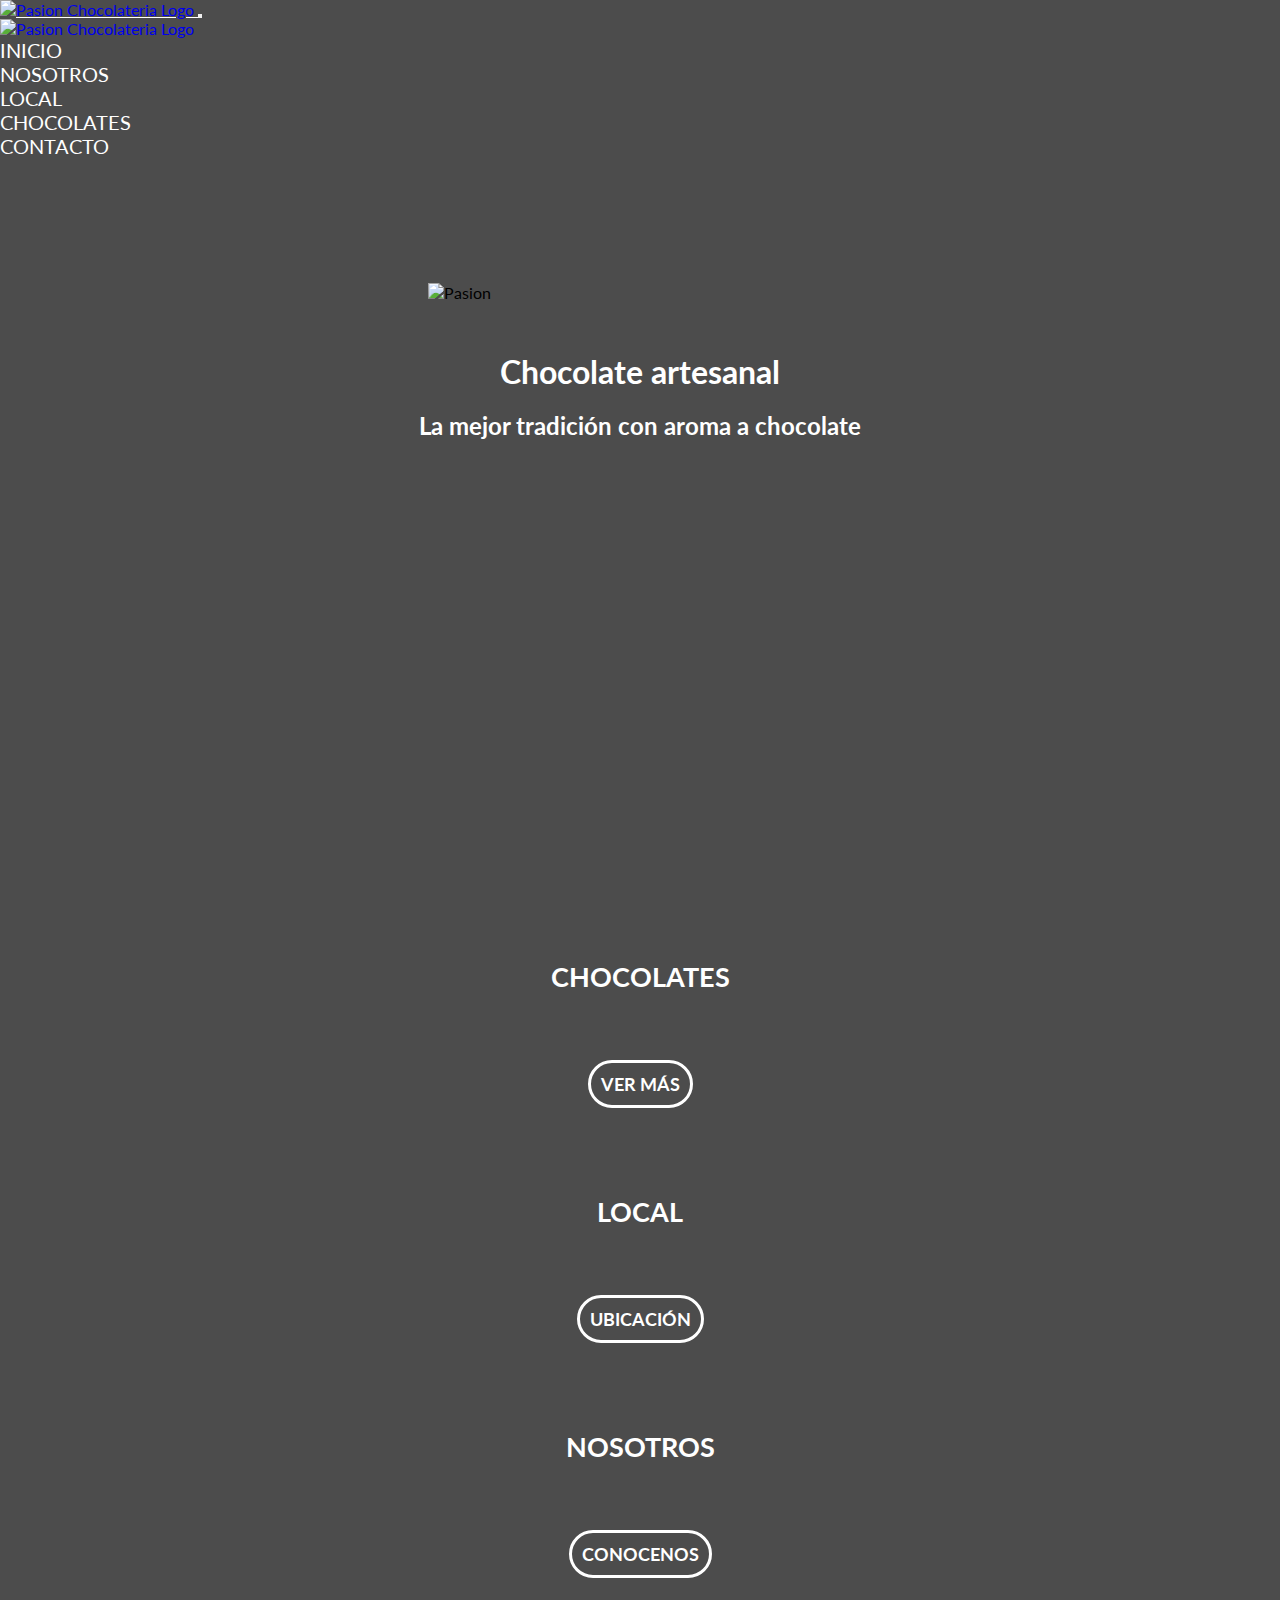
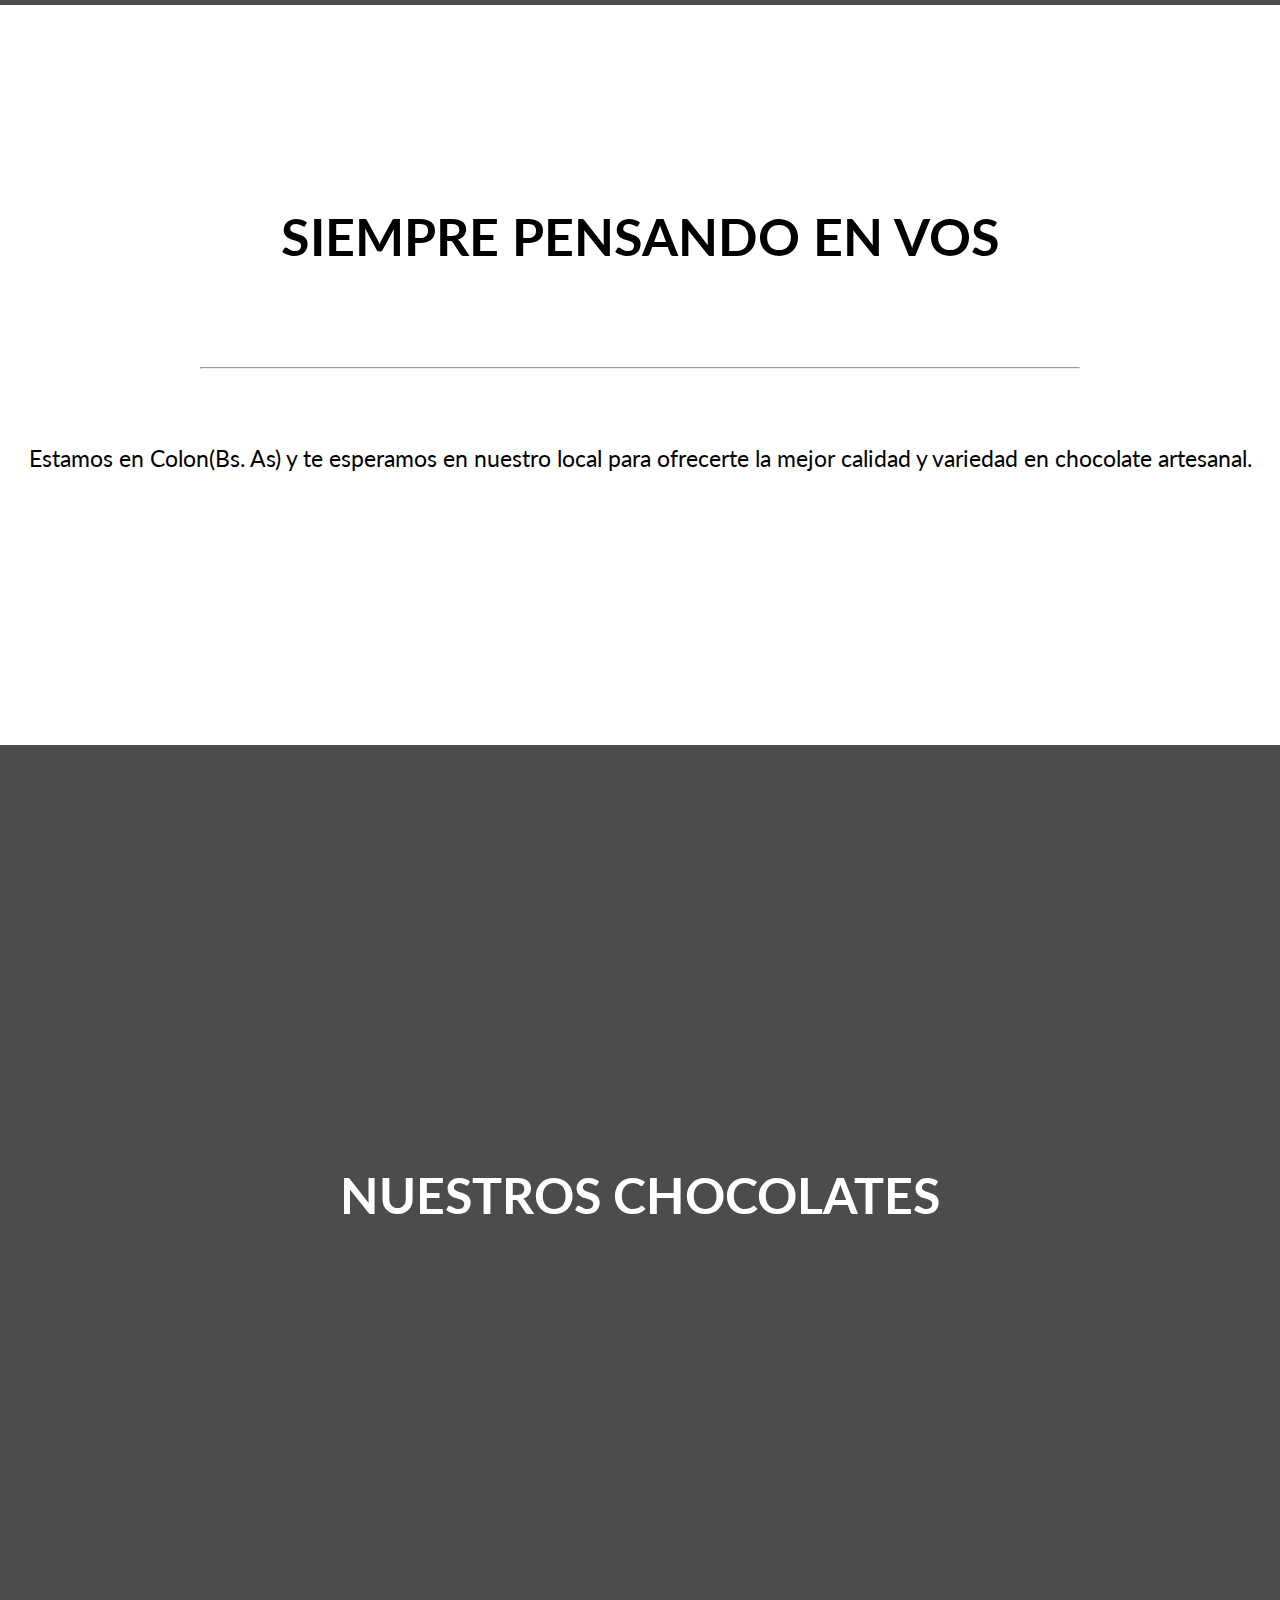
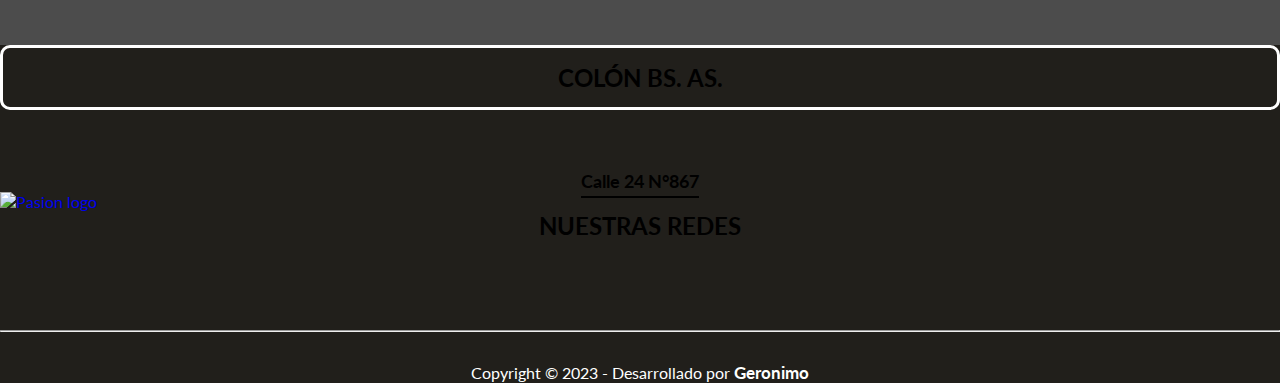
==== index.html @ 179712ea "correcciones y acentos" ====
<!DOCTYPE html>
<html lang="es">
<head>
    <meta charset="UTF-8">
    <meta http-equiv="X-UA-Compatible" content="IE=edge">
    <meta name="viewport" content="width=device-width, initial-scale=1.0">
    <title>Pasion Chocolateria | Inicio</title>
    <link rel="shortcut icon" href="./Images/pasion-chocolateria-logo.png" type="image/x-icon">
    <link href="https://cdn.jsdelivr.net/npm/bootstrap@5.3.0-alpha1/dist/css/bootstrap.min.css" rel="stylesheet" integrity="sha384-GLhlTQ8iRABdZLl6O3oVMWSktQOp6b7In1Zl3/Jr59b6EGGoI1aFkw7cmDA6j6gD" crossorigin="anonymous">
    <link rel="stylesheet" href="./css/style.css">
    <script src="https://kit.fontawesome.com/6ed7f35a88.js" crossorigin="anonymous"></script>
    <link rel="preconnect" href="https://fonts.googleapis.com">
    <link rel="preconnect" href="https://fonts.gstatic.com" crossorigin>
    <link href="https://fonts.googleapis.com/css2?family=Lato:wght@400;700&display=swap" rel="stylesheet">
</head>
<body>
    <header class="headerIndex">
        <nav class="navbar navbar-expand-lg navbar-dark">
            <div class="container-fluid divHeader">
                <a class="img d-lg-none" title="Logo" href="./index.html">
                    <img src="./Images/pasion-chocolateria-logo.png" width="150px" height="auto" title="Pasion Chocolateria Logo" alt="Pasion Chocolateria Logo">
                </a>
                <button class="navbar-toggler" type="button" data-bs-toggle="collapse" data-bs-target="#navbarNav"
                    aria-controls="navbarNav" aria-expanded="false" aria-label="Toggle navigation">
                    <span class="navbar-toggler-icon"></span>
                </button>
                <div class="collapse navbar-collapse" id="navbarNav">
                    <a class="img d-none d-lg-block" title="Logo" href="./index.html">
                        <img src="./Images/pasion-chocolateria-logo.png" width="150px" height="auto" title="Pasion Chocolateria Logo" alt="Pasion Chocolateria Logo">
                    </a>
                    <ul class="navbar-nav w-100 justify-content-end gap-5 me-5">
                        <li class="nav-item">
                            <a class="nav-link" title="Inicio" href="./index.html">INICIO</a>
                        </li>
                        <li class="nav-item">
                            <a class="nav-link" title="Nosotros" href="./Pages/nosotros.html">NOSOTROS</a>
                        </li>
                        <li class="nav-item">
                            <a class="nav-link" title="Local" href="./Pages/locales.html">LOCAL</a>
                        </li>
                        <li class="nav-item">
                            <a class="nav-link" title="Chocolates" href="./Pages/chocolates.html">CHOCOLATES</a>
                        </li>
                        <li class="nav-item">
                            <a class="nav-link" title="Contacto" href="./Pages/contacto.html">CONTACTO</a>
                        </li>
                    </ul>
                </div>
            </div>
        </nav>
        <div class="pasionHeader">
            <img class="imgLetras" src="./Images/pasion-letras.png" title="Pasion" alt="Pasion">
            <div class="h2Header">
                <h1 class="h1Header">Chocolate artesanal</h1>
                <h2 class="h1Header">La mejor tradición con aroma a chocolate</h2>
            </div>
        </div>
    </header>
    <main>
        <section>
            <div class="container-fluid text-center">
                <div class="row">
                    <div class="divChocolates col-sm-12 col-lg-4">
                        <i class="fa-solid fa-mug-hot"></i>
                        <h3 class="h3Steps">CHOCOLATES</h3>
                        <div class="divASpan">
                            <a class="aSteps" title="Chocolates" href="./Pages/chocolates.html">
                                VER MÁS
                            </a>
                        </div>
                    </div>
                    <div class="divLocales col-sm-12 col-lg-4">
                        <i class="fa-solid fa-shop"></i>
                        <h3 class="h3Steps">LOCAL</h3>
                        <div class="divASpan">
                            <a class="aSteps" title="Locales" href="./Pages/locales.html">
                                UBICACIÓN
                            </a>
                        </div>
                    </div>
                    <div class="divNosotros col-sm-12 col-lg-4">
                        <i class="fa-solid fa-users"></i>
                        <h3 class="h3Steps">NOSOTROS</h3>
                        <div class="divASpan">
                            <a class="aSteps" title="Nosotros" href="./Pages/nosotros.html">
                                CONOCENOS
                            </a>
                        </div>
                    </div>
                </div>
            </div>
        </section>
        <section>
            <div class="divAcerca">
                <h3 class="h3Acerca">SIEMPRE PENSANDO EN VOS</h3>
                <div class="divHr">
                    <hr class="hrAcerca">
                </div>
                <div>
                    <p class="pAcerca">Estamos en Colon(Bs. As) y te esperamos en nuestro local para ofrecerte la mejor calidad y variedad en chocolate artesanal.</p>                                          
                </div>
            </div>
        </section>
        <section class="chocolatesMain">
            <div class="divChocolatesMain">
                <a title="Chocolates" href="./Pages/chocolates.html">
                    <h2 class="h2ChocolatesMain">NUESTROS CHOCOLATES</h2>
                </a>
            </div>
        </section>
    </main>
    <footer class="justify-content-center text-center text-white footerCh">
        <div class="container pt-5">
            <div class="row">
                <div class="divFooterDir col-lg-4">
                    <h2 class="h2Footer">COLÓN BS. AS.</h2>
                    <p class="dirFooter">Calle 24 N°867</p>
                </div>
                <div class="divFooterLogo col-lg-4">
                    <a title="Logo" href="./index.html">
                        <img class="logoFooter" src="./Images/pasion-chocolateria-logo.png" alt="Pasion logo" width="200px" height="auto">
                    </a>
                </div>
                <div class="redesFooter col-lg-4">
                    <h2>NUESTRAS REDES</h2>
                    <div class="flexIcon">
                        <a class="wpIcon" aria-label="Whatsapp" title="Whatsapp" href="https://www.whatsapp.com/catalog/5492473520242/?app_absent=0" target="_blank"><i class="fa-brands fa-whatsapp"></i></a>
                        <a class="igIcon" aria-label="Instagram" title="Instagram" href="https://www.instagram.com/pasionchocolateriacolon/" target="_blank"><i class="fa-brands fa-instagram"></i></a>
                    </div>
                </div>
                <div class="divCopy">
                    <hr>
                    <p class="copyrightFooter">Copyright © 2023 - Desarrollado por
                        <a class="copyrightLink" title="Link Github" href="https://github.com/GeronimoMariani" target="_blank"><b>Geronimo</b></a>
                    </p>
                </div>
            </div>
        </div>
    </footer>
    <script src="https://cdn.jsdelivr.net/npm/bootstrap@5.3.0-alpha1/dist/js/bootstrap.bundle.min.js" integrity="sha384-w76AqPfDkMBDXo30jS1Sgez6pr3x5MlQ1ZAGC+nuZB+EYdgRZgiwxhTBTkF7CXvN" crossorigin="anonymous"></script>
</body>
</html>
---- css/style.css ----
* {
    margin: 0;
    padding: 0;
    box-sizing: border-box; 
    font-family: 'Lato', sans-serif;
}
a {
    text-decoration: none;
}
a:hover {
    text-decoration: underline white;
}

/* HEADER INDEX */

.headerIndex {
    background-image: linear-gradient(rgba(0, 0, 0, 0.7), rgba(0, 0, 0, 0.7)), url(../Images/header-index2.jpg);
    background-repeat: no-repeat;
    background-size: cover;
    height: 100vh;
}

header .nav-link {
    font-size: 20px;
    color: white;
}

header .imgLetras {
    display: block;
    margin: 0px auto;
    padding-top: 125px;
    width: 425px;
    height: auto;
}

header .h2Header {
    text-align: center;
    color: white;
    margin: 50px 0px;
}

header .pasionHeader h2 {
    margin-top: 20px;
}

/* HEADER NOSOTROS */

.headerNosotros {
    background-image: linear-gradient(rgba(0, 0, 0, 0.7), rgba(0, 0, 0, 0.7)), url(../Images/header.index.jpg);
    background-repeat: no-repeat;
    background-size: cover;
    height: 100vh;
}
.tituloHeader {
    font-size: 3.75rem;
    margin-top: 200px;
    text-align: center;
    color: white;
    font-weight: 700;
    letter-spacing: 0.2em;
}

/* HEADER LOCAL */

.headerLocal {
    background-image: linear-gradient(rgba(0, 0, 0, 0.7), rgba(0, 0, 0, 0.7)), url(../Images/header-index3.jpg);
    background-repeat: no-repeat;
    background-size: cover;
    height: 100vh;
}

/* HEADER CHOCOLATES */

.headerChocolates {
    background-image: linear-gradient(rgba(0, 0, 0, 0.7), rgba(0, 0, 0, 0.7)), url(../Images/header-index4.jpg);
    background-repeat: no-repeat;
    background-size: cover;
    height: 100vh;
}

/* HEADER CONTACTO */

.headerContacto {
    background-image: linear-gradient(rgba(0, 0, 0, 0.7), rgba(0, 0, 0, 0.7)), url(../Images/header-index5.jpg);
    background-repeat: no-repeat;
    background-size: cover;
    height: 100vh;
}

/* MAIN INDEX */

main .fa-solid {
    color: white;
    font-weight: 900;
    font-size: 80px;
    margin-top: 20px;
}

main .divChocolates {
    display: flex;
    flex-direction: column;
    align-items: center;
    height: auto;
    background-image: linear-gradient(rgba(0, 0, 0, 0.7), rgba(0, 0, 0, 0.7)), url(../Images/chocolates.jpg);
    background-repeat: no-repeat;
    background-size: cover;
}

main .divLocales {
    display: flex;
    flex-direction: column;
    align-items: center;
    height: auto;
    background-image: linear-gradient(rgba(0, 0, 0, 0.7), rgba(0, 0, 0, 0.7)), url(../Images/chocolates.jpg);
    background-repeat: no-repeat;
    background-size: cover;
}

main .divNosotros {
    display: flex;
    flex-direction: column;
    align-items: center;
    height: auto;
    background-image: linear-gradient(rgba(0, 0, 0, 0.7), rgba(0, 0, 0, 0.7)), url(../Images/chocolates.jpg);
    background-repeat: no-repeat;
    background-size: cover;
}

main .h3Steps {
    margin: 40px 0;
    color:  white;
    font-size: 27px;
}

main .divASpan {
    margin: 30px 0;
    padding: 10px 15px;
    font-size: 18px;
}

main .aSteps {
    font-weight: 700;
    color: white;
    border: 3px solid white;
    border-radius: 30px;
    padding: 10px;
}

main .aSteps:hover {
    background-color: white;
    color: black;
}

main .divAcerca {
    height: 60vh;
    text-align: center;
    margin-top: 200px;
}

main .hrAcerca {
    margin: 0 200px;
}

main .h3Acerca {
    font-size: 52px;
}

main .divHr {
    margin-top: 100px;
    border-color: black;
}

main .pAcerca {
    margin-top: 75px;
    font-size: 23px;
}

main .chocolatesMain {
    background-image: linear-gradient(rgba(0, 0, 0, 0.7), rgba(0, 0, 0, 0.7)), url(../Images/fondo-chocolatesMain.jpg);
    background-repeat: no-repeat;
    background-size: cover;
    height: 100vh;
    display: flex;
    justify-content: center;
    align-items: center;
}

main .divChocolatesMain {
    padding: 50px;
}

main .h2ChocolatesMain {
    font-size: 50px;
    color: white;
}

/* MAIN NOSOTROS */

main .divHistoria {
    height: 70vh;
    display: flex;
    flex-direction: column;
    justify-content: center;
    align-items: center;
    text-align: center;
}

main .divHistoria h2 {
    margin-bottom: 100px;
    font-size: 54px;
}

main .divHistoria p {
    font-size: 18px;
    margin: 0 100px;
    text-align: center;
}

/* MAIN LOCAL */

main .divLocal {
    display: flex;
    justify-content: center;
    align-items: center;
    height: 100vh;
}

main .divDireccion {
    border: 2px solid black;
    border-radius: 20px;
    background-color: #e0e0e0;
    padding: 30px;
    max-height: 900px;
    text-align: center;
}

main .divDireccion .h2Local {
    font-size: 54px;
    text-decoration: underline;
}

main .divDireccion .pLocal {
    font-size: 25px;
    margin: 40px 0;
}

main .divDireccion iframe {
    border-radius: 20px;
}

/* MAIN CHOCOLATES */

main .divH2Choco {
    text-align: center;
    background-color: #bd8913;
    padding: 30px 0;
}

main .divH2Choco .h2Choco {
    color: white;
    font-size: 65px;
    font-family: 'EB Garamond', serif;
}

main .grid-container {
    display: grid;
    grid-template-columns: repeat(4, 1fr);
    grid-template-rows: repeat(5, 1fr);
    justify-items: center;
    align-items: center;
    row-gap: 25px;
    padding: 40px 0;
    background-color: #c7a85e;
}

main .grid-container2 {
    display: grid;
    grid-template-columns: repeat(3, 1fr);
    grid-template-rows: repeat(1, 1fr);
    justify-items: center;
    align-items: center;
    row-gap: 25px;
    padding: 40px 0;
    background-color: #c7a85e;
}

main .grid-container3 {
    display: grid;
    grid-template-columns: repeat(3, 1fr);
    grid-template-rows: repeat(2, 1fr);
    justify-items: center;
    align-items: center;
    row-gap: 25px;
    padding: 40px 0;
    background-color: #c7a85e;
}

main .grid-container4 {
    display: grid;
    grid-template-columns: repeat(3, 1fr);
    grid-template-rows: repeat(1, 1fr);
    justify-items: center;
    align-items: center;
    row-gap: 25px;
    padding: 40px 0;
    background-color: #c7a85e;
}

main .grid-item {
    text-align: center;
}

main .grid-item img {
    border: 3px solid white;
    border-radius: 20px;
}

main .grid-item h3 {
    font-size: 22px;
    margin-top: 5px;
}

/* MAIN CONTACTO */

main .divContacto {
    text-align: center;
}

main .h2Contacto {
    font-size: 30px;
    letter-spacing: 5px;
    padding: 50px;
}

main .pContacto {
    font-size: 18px;
    padding: 50px;
    margin-bottom: 20px;
}

/* FOOTER */

.footerCh {
    background-color: #211f1b;
}

footer .divFooterDir {
    text-align: center;
}

footer .h2Footer {
    border: 3px solid white;
    border-radius: 10px;
    padding: 15px;
}

footer .dirFooter {
    font-size: 18px;
    text-decoration: underline;
    text-decoration-thickness: 2px;
    text-underline-offset: 8px;
}

footer .dirFooter {
    font-size: 18px;
    font-weight: 700;
    padding-top: 60px;
}

footer .redesFooter {
    text-align: center;
}

footer .flexIcon {
    display: flex;
    justify-content: center;
    align-items: center;
}

footer .wpIcon {
    margin:  50px 20px 0px 20px;
    font-size: 50px;
}

footer .igIcon {
    margin:  50px 20px 0px 20px;
    font-size: 50px;
}

footer .igIcon .fa-instagram {
    color: transparent;
    background: radial-gradient(circle at 30% 107%, #fdf497 0%, #fdf497 5%, #fd5949 45%, #d6249f 60%, #285AEB 90%);
    background: -webkit-radial-gradient(circle at 30% 107%, #fdf497 0%, #fdf497 5%, #fd5949 45%, #d6249f 60%, #285AEB 90%);
    background-clip: text;
    -webkit-background-clip: text;
}

footer .wpIcon .fa-whatsapp {
    color: green;
}

footer .divCopy {
    width: 100%;
    max-width: 100%;
}

footer .divCopy hr {
    margin-top: 40px;
}

footer .copyrightFooter {
    color: white;
    text-align: center;
    margin-top: 30px;
}

footer .copyrightLink {
    color: white;
    font-size: 17px;
}

/* MEDIA */

@media (min-width: 1440px) and (max-width: 425px) {
}


@media (max-width: 1024px) {
    header .tituloHeader {
        font-size: 2.3rem;
    }
}

@media (max-width: 768px) {
    main .grid-container {
        grid-template-columns: repeat(3, 1fr);
        grid-template-rows: repeat(6, 1fr);
        padding: 0 20px;
    }
    footer .divFooterLogo {
        display: none;
    }
}

@media (max-width: 425px) {
    main .imgLetras {
        width: auto;
        height: auto;
    }
    main .h2ChocolatesMain {
        text-align: center;
    }
    main .h3Acerca {
        font-size: 42px;
    }
    main .hrAcerca {
        margin: 0 100px;
    }
    main .pAcerca {
        font-size: 18px;
    }
    main .grid-container {
        grid-template-columns: 1fr;
        grid-template-rows: repeat(18, 1fr);
    }
    main .grid-container2 {
        grid-template-columns: 1fr;
        grid-template-rows: repeat(3, 1fr);
    }
    main .grid-container3 {
        grid-template-columns: 1fr;
        grid-template-rows: repeat(5, 1fr);
    }
    main .grid-container4 {
        grid-template-columns: 1fr;
        grid-template-rows: repeat(2, 1fr);
    }
    main .h2Contacto {
    font-size: 27px;
    }
    main .pContacto {
        font-size: 17px;
    }
    footer .divFooterLogo {
        display: none;
    }
    footer .h2Footer {
        border: 2px solid white;
        border-radius: 10px;
    }
}
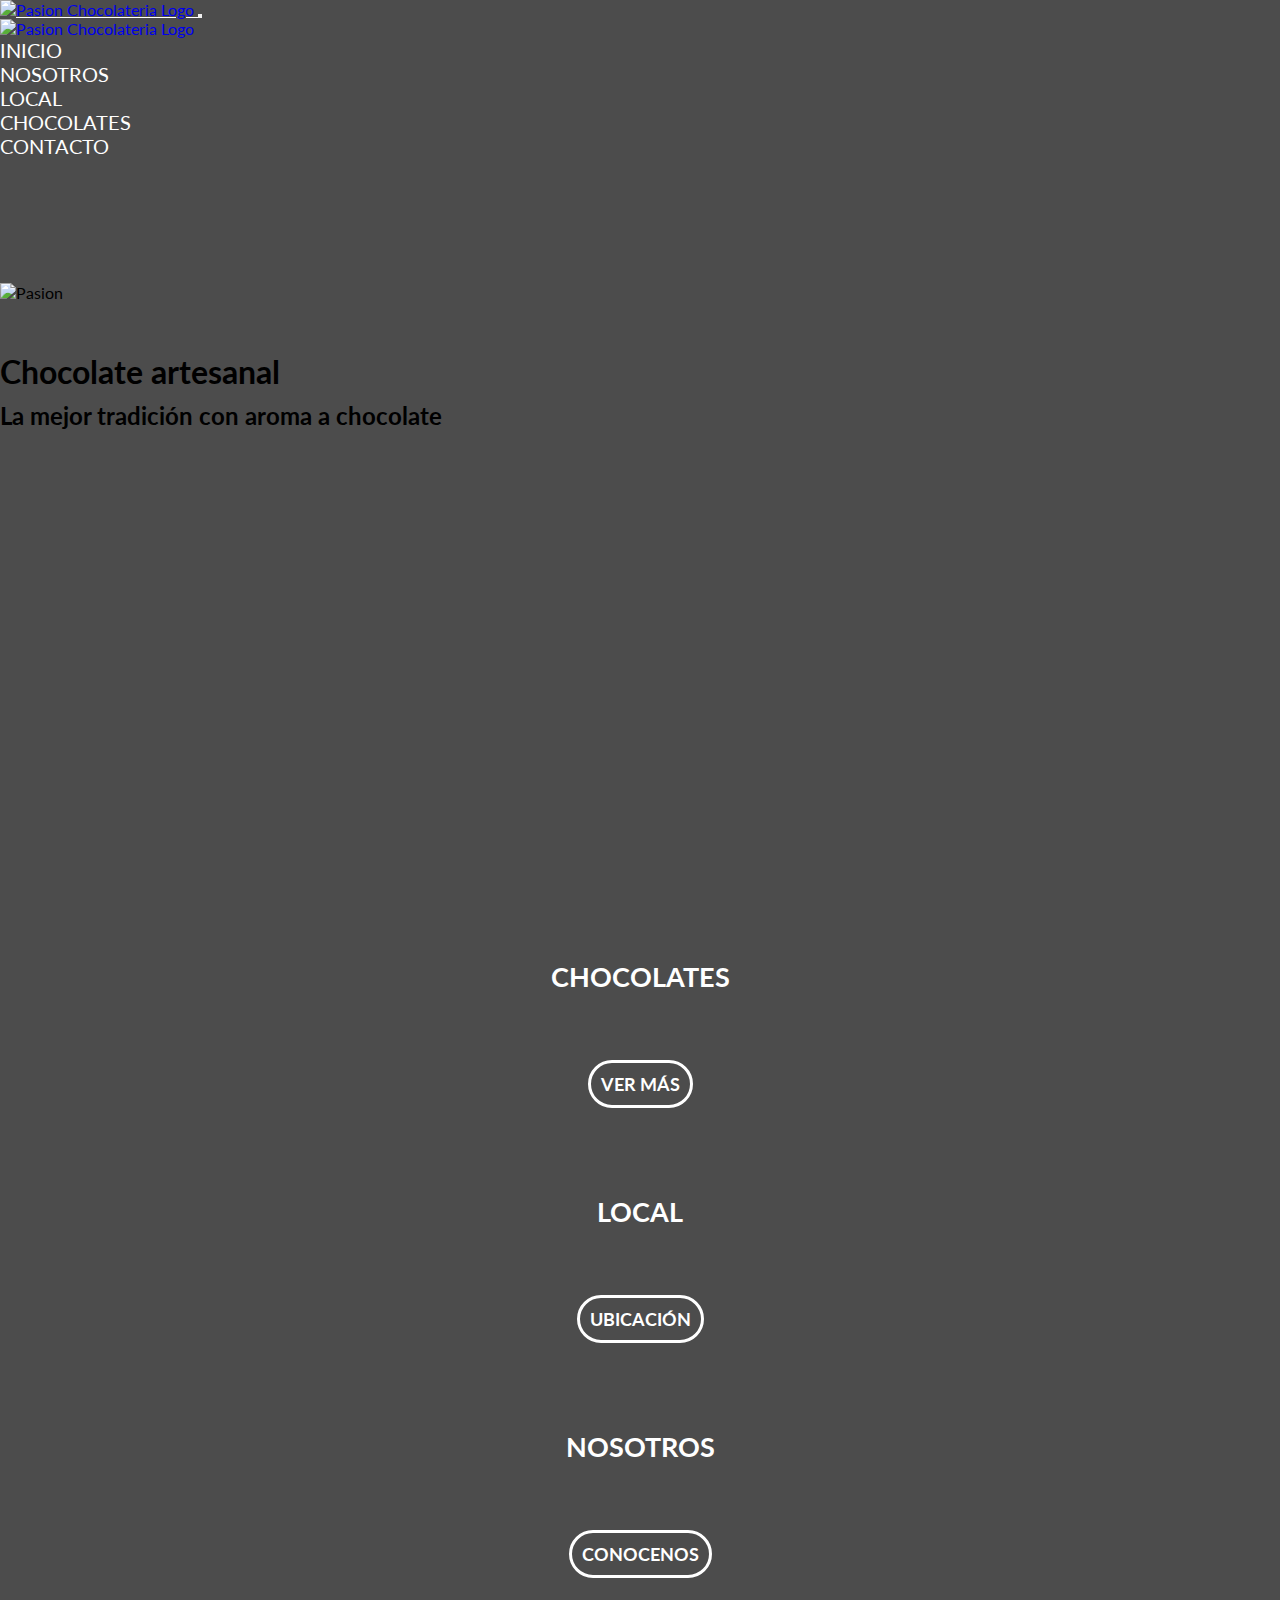
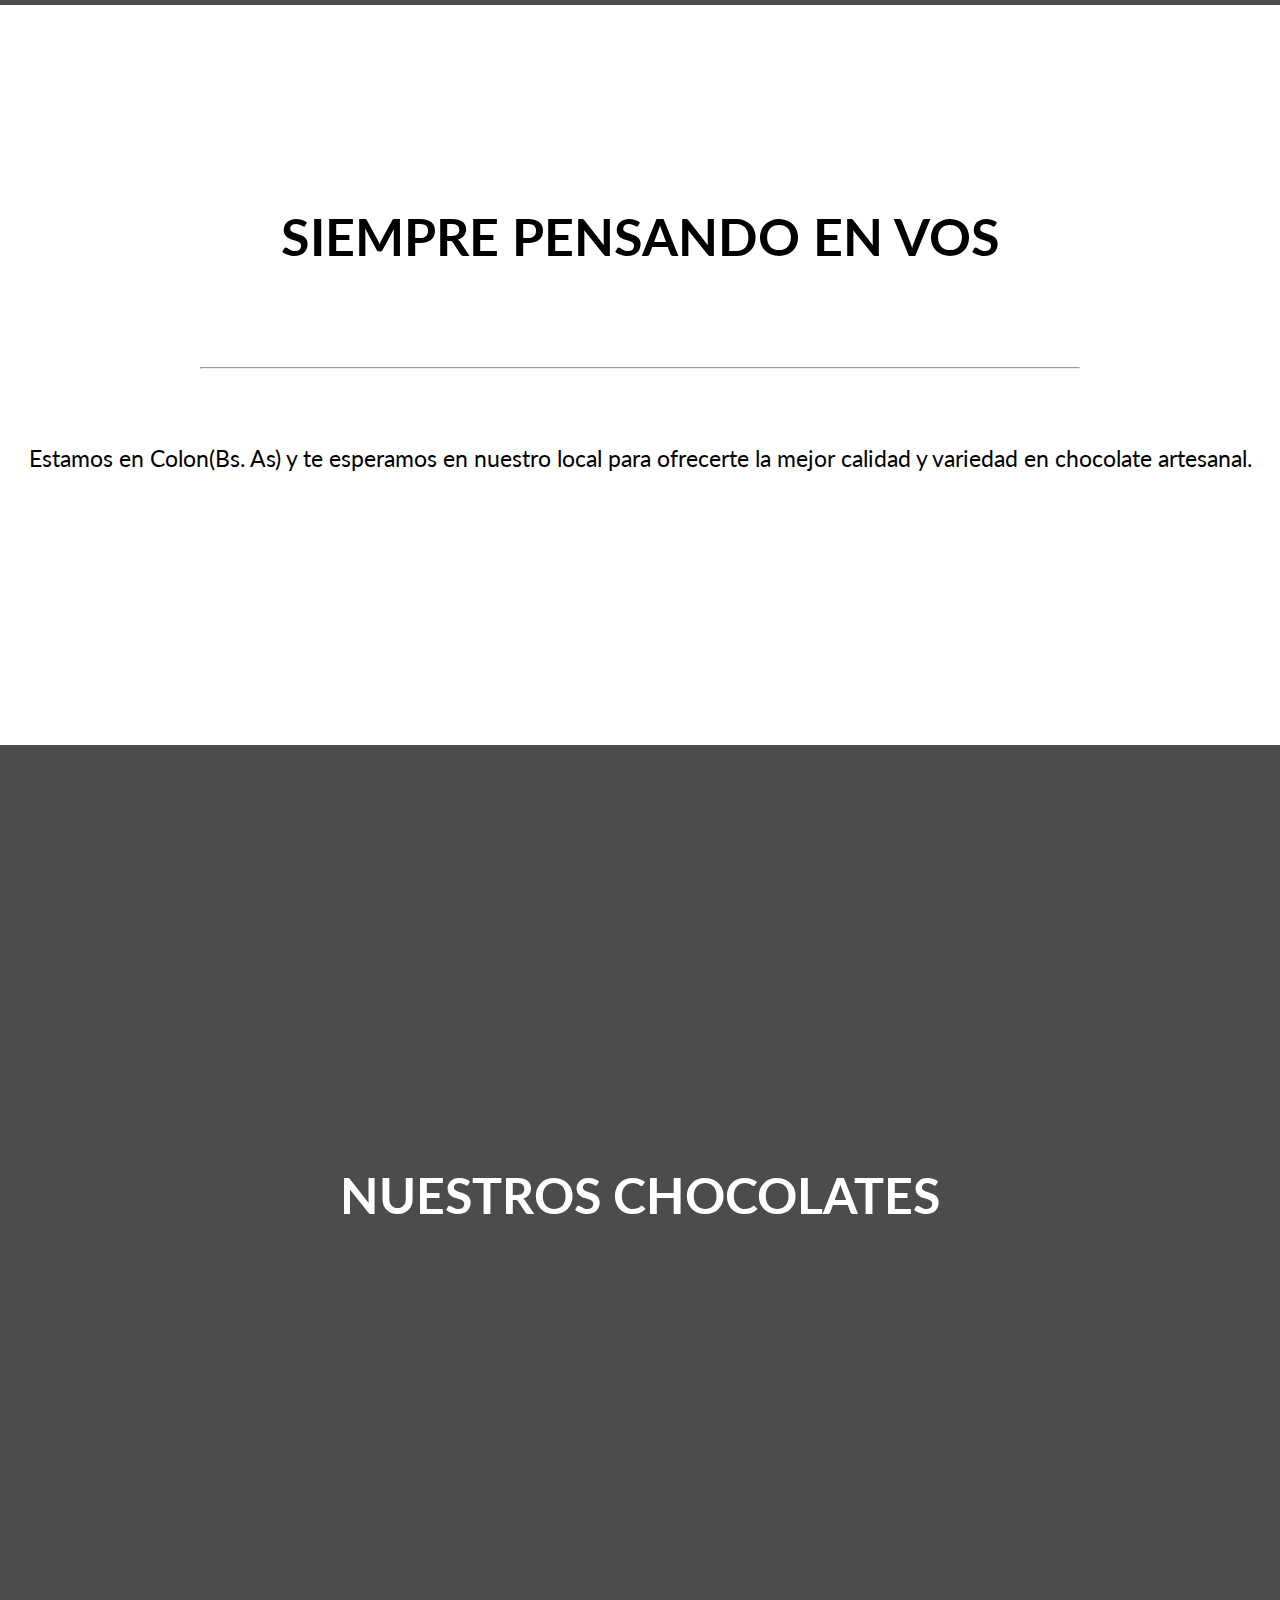
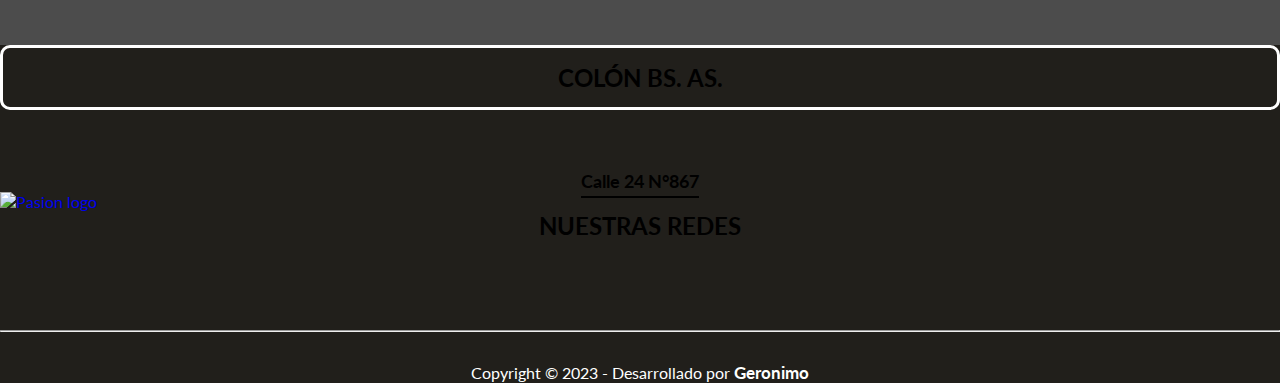
==== commit 75e674d5: "responsive pasion index" ====
--- a/index.html
+++ b/index.html
@@ -48,11 +48,11 @@
                 </div>
             </div>
         </nav>
-        <div class="pasionHeader">
-            <img class="imgLetras" src="./Images/pasion-letras.png" title="Pasion" alt="Pasion">
-            <div class="h2Header">
+        <div class="container-fluid justify-content-center text-center text-white pasionHeader">
+            <div class="row">
+                <img class="imgLetras" src="./Images/pasion-letras.png" title="Pasion" alt="Pasion">
                 <h1 class="h1Header">Chocolate artesanal</h1>
-                <h2 class="h1Header">La mejor tradición con aroma a chocolate</h2>
+                <h2 class="h2Header">La mejor tradición con aroma a chocolate</h2>
             </div>
         </div>
     </header>
--- a/css/style.css
+++ b/css/style.css
@@ -26,21 +26,18 @@
 }
 
 header .imgLetras {
-    display: block;
     margin: 0px auto;
     padding-top: 125px;
-    width: 425px;
+    width: 600px;
     height: auto;
 }
 
+header .h1Header {
+    margin-top: 50px;
+}
+
 header .h2Header {
-    text-align: center;
-    color: white;
-    margin: 50px 0px;
-}
-
-header .pasionHeader h2 {
-    margin-top: 20px;
+    margin-top: 10px;
 }
 
 /* HEADER NOSOTROS */
@@ -196,24 +193,14 @@
 
 /* MAIN NOSOTROS */
 
-main .divHistoria {
-    height: 70vh;
-    display: flex;
-    flex-direction: column;
-    justify-content: center;
-    align-items: center;
-    text-align: center;
-}
-
 main .divHistoria h2 {
-    margin-bottom: 100px;
+    margin-bottom: 40px;
+    margin-top: 20px;
     font-size: 54px;
 }
 
 main .divHistoria p {
-    font-size: 18px;
-    margin: 0 100px;
-    text-align: center;
+    font-size: 20px;
 }
 
 /* MAIN LOCAL */
@@ -443,10 +430,6 @@
 }
 
 @media (max-width: 425px) {
-    main .imgLetras {
-        width: auto;
-        height: auto;
-    }
     main .h2ChocolatesMain {
         text-align: center;
     }
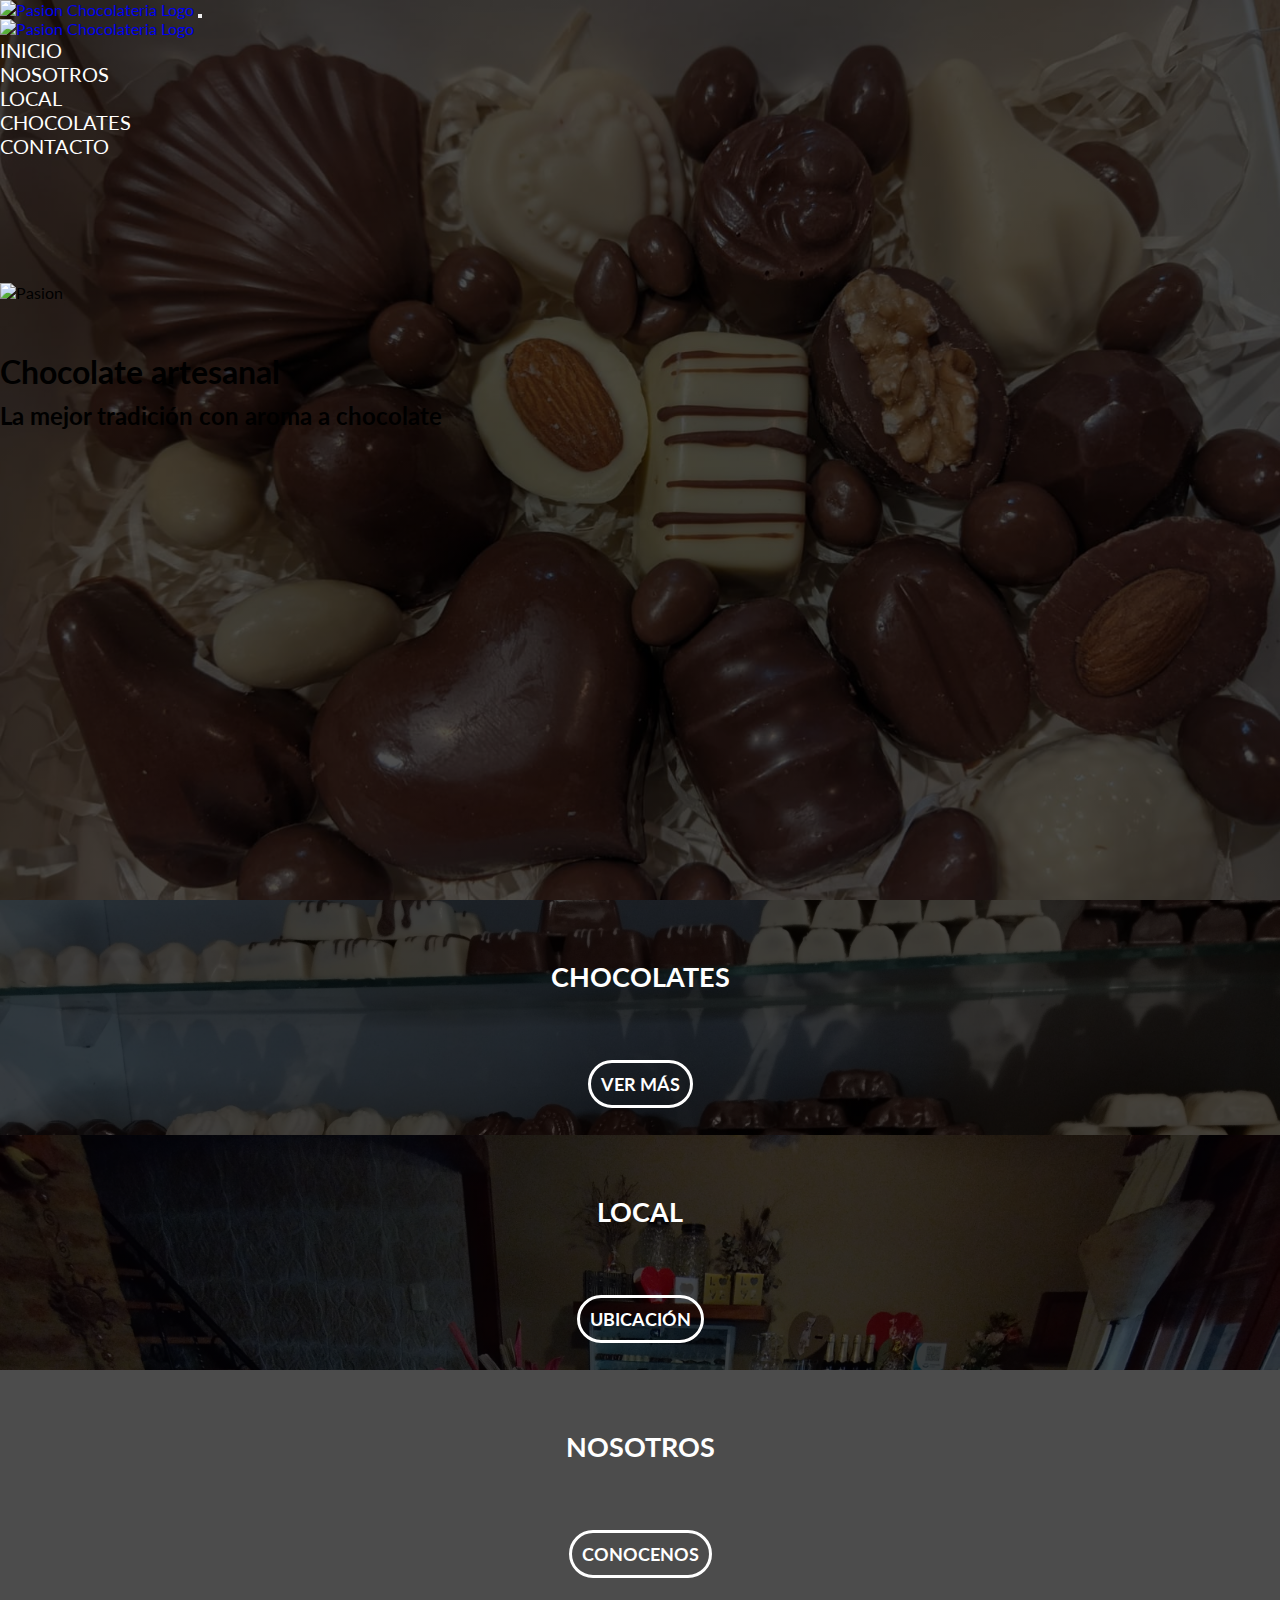
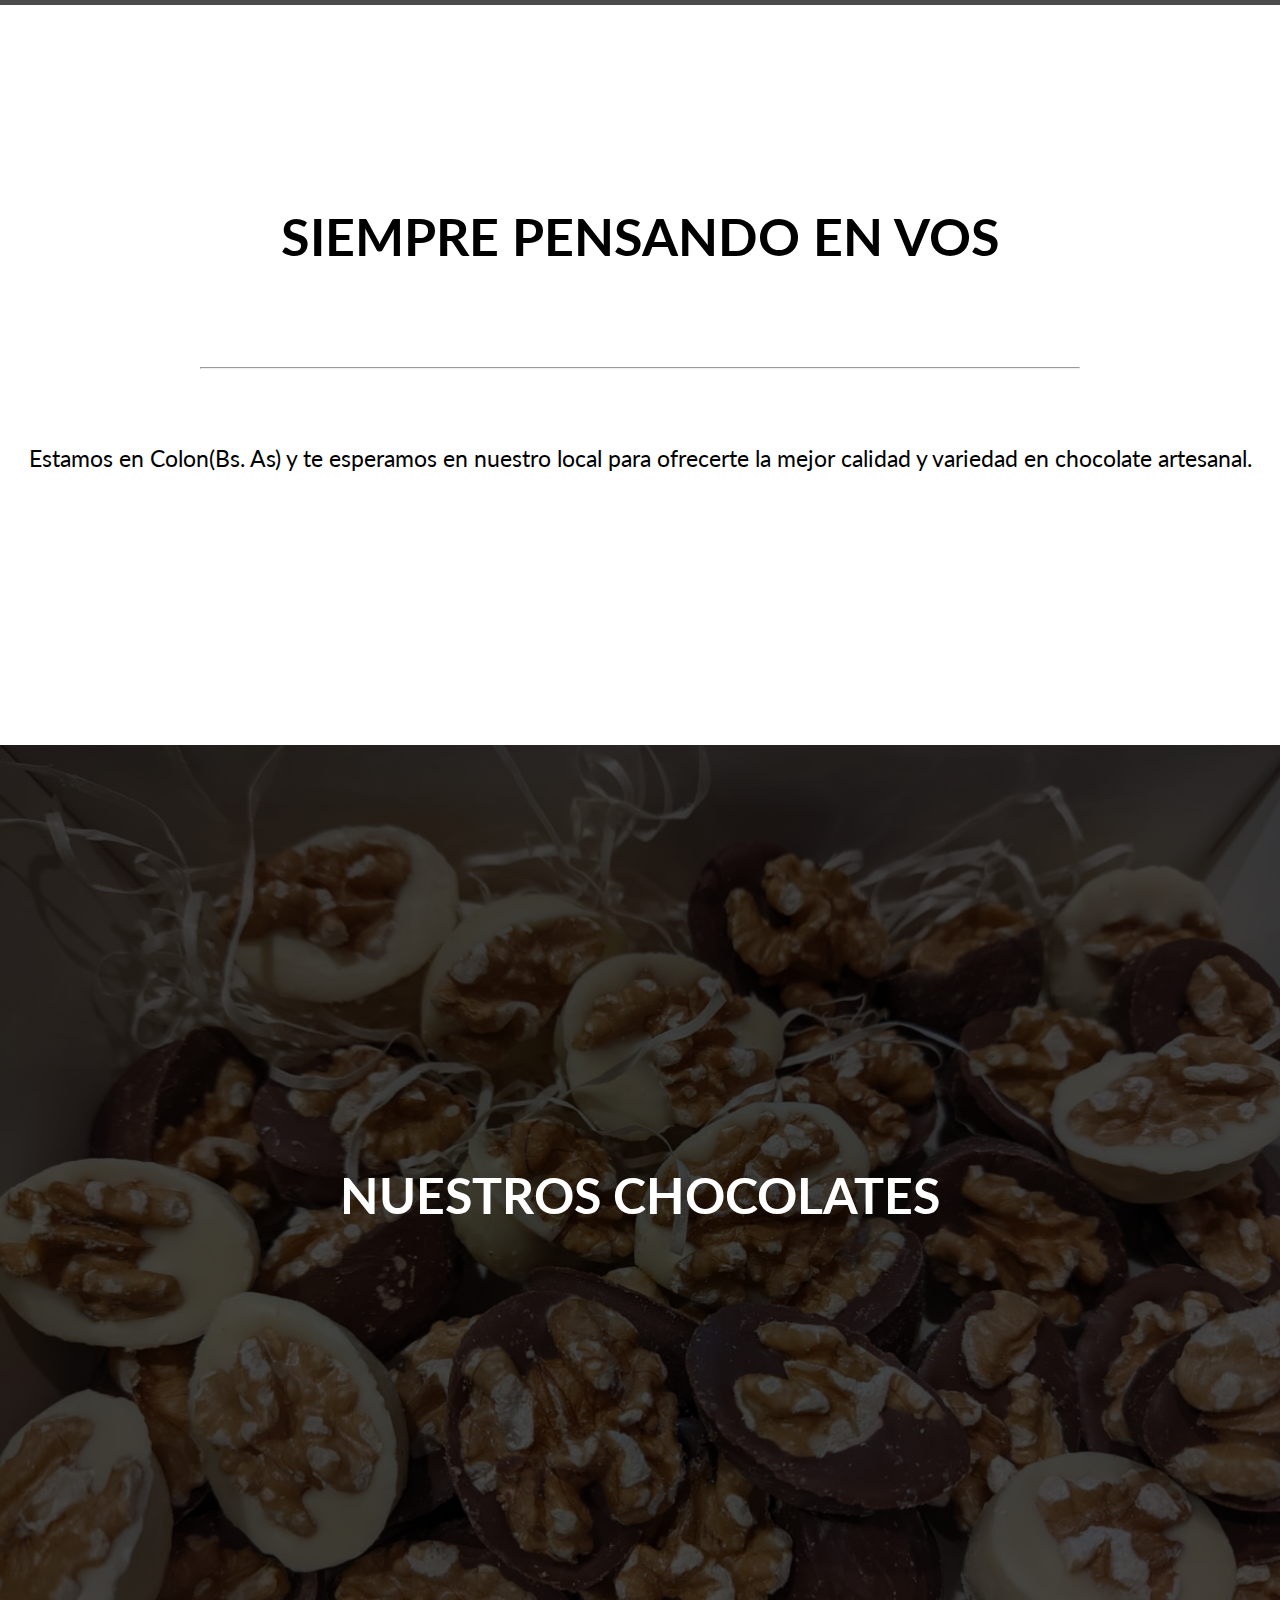
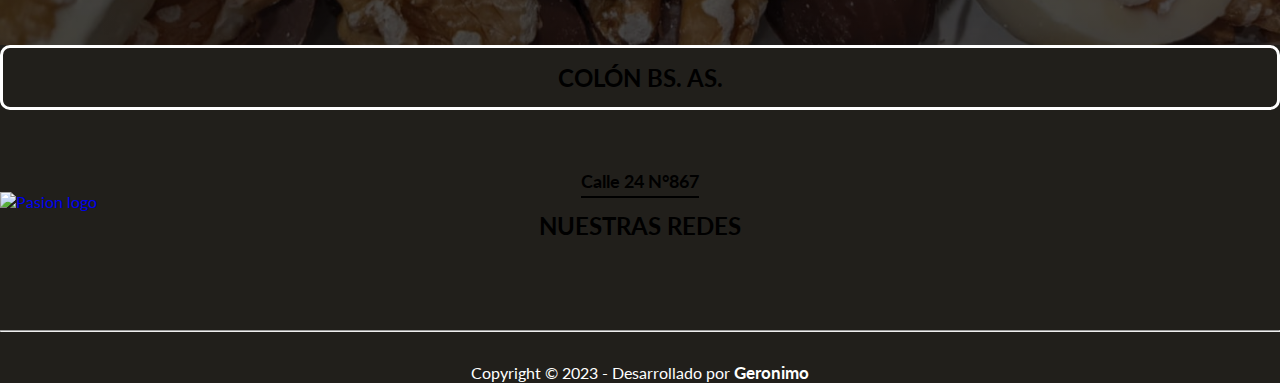
==== commit b7b3c395: "SEO y optimizacion" ====
--- a/index.html
+++ b/index.html
@@ -4,10 +4,13 @@
     <meta charset="UTF-8">
     <meta http-equiv="X-UA-Compatible" content="IE=edge">
     <meta name="viewport" content="width=device-width, initial-scale=1.0">
+    <meta name="keywords" content="chocolate, chocolates, chocolateria, artesanal, pasion">
+    <meta name="description" content="Bienvenidos al sitio web oficial de Pasion Chocolateria Colon donde van a poder obtener toda la informacion sobre nosotros.">
     <title>Pasion Chocolateria | Inicio</title>
     <link rel="shortcut icon" href="./Images/pasion-chocolateria-logo.png" type="image/x-icon">
+    <link rel="stylesheet" href="https://cdnjs.cloudflare.com/ajax/libs/animate.css/4.1.1/animate.min.css"/>
     <link href="https://cdn.jsdelivr.net/npm/bootstrap@5.3.0-alpha1/dist/css/bootstrap.min.css" rel="stylesheet" integrity="sha384-GLhlTQ8iRABdZLl6O3oVMWSktQOp6b7In1Zl3/Jr59b6EGGoI1aFkw7cmDA6j6gD" crossorigin="anonymous">
-    <link rel="stylesheet" href="./css/style.css">
+    <link rel="stylesheet" href="./scss/main.css">
     <script src="https://kit.fontawesome.com/6ed7f35a88.js" crossorigin="anonymous"></script>
     <link rel="preconnect" href="https://fonts.googleapis.com">
     <link rel="preconnect" href="https://fonts.gstatic.com" crossorigin>
@@ -50,9 +53,9 @@
         </nav>
         <div class="container-fluid justify-content-center text-center text-white pasionHeader">
             <div class="row">
-                <img class="imgLetras" src="./Images/pasion-letras.png" title="Pasion" alt="Pasion">
-                <h1 class="h1Header">Chocolate artesanal</h1>
-                <h2 class="h2Header">La mejor tradición con aroma a chocolate</h2>
+                <img class="imgLetras animate__animated animate__backInDown" src="./Images/pasion-letras.png" title="Pasion" alt="Pasion">
+                <h1 class="h1Header animate__animated animate__backInUp">Chocolate artesanal</h1>
+                <h2 class="h2Header animate__animated animate__backInUp">La mejor tradición con aroma a chocolate</h2>
             </div>
         </div>
     </header>
@@ -109,7 +112,7 @@
             </div>
         </section>
     </main>
-    <footer class="justify-content-center text-center text-white footerCh">
+    <footer class="justify-content-center text-center text-white">
         <div class="container pt-5">
             <div class="row">
                 <div class="divFooterDir col-lg-4">
--- a/scss/main.css
+++ b/scss/main.css
@@ -0,0 +1,512 @@
+* {
+  margin: 0;
+  padding: 0;
+  box-sizing: border-box;
+  font-family: "Lato", sans-serif;
+}
+
+a {
+  text-decoration: none;
+}
+
+/* HEADER INDEX */
+.headerIndex {
+  background-image: linear-gradient(rgba(0, 0, 0, 0.7), rgba(0, 0, 0, 0.7)), url(../Images/header-index-1.jpg);
+  background-repeat: no-repeat;
+  background-size: cover;
+  height: 100vh;
+}
+.headerIndex .nav-link {
+  font-size: 20px;
+  color: white;
+}
+.headerIndex .nav-link:hover {
+  transform: scale(1.3);
+  transition: all 0.3s;
+}
+.headerIndex .img:hover {
+  transform: scale(1.1);
+  transition: all 0.3s;
+}
+.headerIndex .imgLetras {
+  margin: 0px auto;
+  padding-top: 125px;
+  width: 600px;
+  height: auto;
+}
+.headerIndex .h1Header {
+  margin-top: 50px;
+}
+.headerIndex .h2Header {
+  margin-top: 10px;
+}
+
+/* HEADER NOSOTROS */
+.headerNosotros {
+  background-image: linear-gradient(rgba(0, 0, 0, 0.7), rgba(0, 0, 0, 0.7)), url(../Images/header-index-3.jpg);
+  background-repeat: no-repeat;
+  background-size: cover;
+  height: 100vh;
+}
+.headerNosotros .nav-link {
+  font-size: 20px;
+  color: white;
+}
+.headerNosotros .nav-link:hover {
+  transform: scale(1.3);
+  transition: all 0.3s;
+}
+.headerNosotros .img:hover {
+  transform: scale(1.1);
+  transition: all 0.3s;
+}
+.headerNosotros .tituloHeader {
+  font-size: 3.75rem;
+  margin-top: 200px;
+  text-align: center;
+  color: white;
+  font-weight: 700;
+  letter-spacing: 0.2em;
+}
+
+/* HEADER LOCAL */
+.headerLocal {
+  background-image: linear-gradient(rgba(0, 0, 0, 0.7), rgba(0, 0, 0, 0.7)), url(../Images/header-index-4.jpg);
+  background-repeat: no-repeat;
+  background-size: cover;
+  height: 100vh;
+}
+.headerLocal .nav-link {
+  font-size: 20px;
+  color: white;
+}
+.headerLocal .nav-link:hover {
+  transform: scale(1.3);
+  transition: all 0.3s;
+}
+.headerLocal .img:hover {
+  transform: scale(1.1);
+  transition: all 0.3s;
+}
+.headerLocal .tituloHeader {
+  font-size: 3.75rem;
+  margin-top: 200px;
+  text-align: center;
+  color: white;
+  font-weight: 700;
+  letter-spacing: 0.2em;
+}
+
+/* HEADER CHOCOLATES */
+.headerChocolates {
+  background-image: linear-gradient(rgba(0, 0, 0, 0.7), rgba(0, 0, 0, 0.7)), url(../Images/header-index-5.jpg);
+  background-repeat: no-repeat;
+  background-size: cover;
+  height: 100vh;
+}
+.headerChocolates .nav-link {
+  font-size: 20px;
+  color: white;
+}
+.headerChocolates .nav-link:hover {
+  transform: scale(1.3);
+  transition: all 0.3s;
+}
+.headerChocolates .img:hover {
+  transform: scale(1.1);
+  transition: all 0.3s;
+}
+.headerChocolates .tituloHeader {
+  font-size: 3.75rem;
+  margin-top: 200px;
+  text-align: center;
+  color: white;
+  font-weight: 700;
+  letter-spacing: 0.2em;
+}
+
+/* HEADER CONTACTO */
+.headerContacto {
+  background-image: linear-gradient(rgba(0, 0, 0, 0.7), rgba(0, 0, 0, 0.7)), url(../Images/header-index-6.jpg);
+  background-repeat: no-repeat;
+  background-size: cover;
+  height: 100vh;
+}
+.headerContacto .nav-link {
+  font-size: 20px;
+  color: white;
+}
+.headerContacto .nav-link:hover {
+  transform: scale(1.3);
+  transition: all 0.3s;
+}
+.headerContacto .img:hover {
+  transform: scale(1.1);
+  transition: all 0.3s;
+}
+.headerContacto .tituloHeader {
+  font-size: 3.75rem;
+  margin-top: 200px;
+  text-align: center;
+  color: white;
+  font-weight: 700;
+  letter-spacing: 0.2em;
+}
+
+/* MAIN INDEX */
+main .divChocolates {
+  display: flex;
+  flex-direction: column;
+  align-items: center;
+  height: auto;
+  background-image: linear-gradient(rgba(0, 0, 0, 0.7), rgba(0, 0, 0, 0.7)), url(../Images/index-1.jpg);
+  background-repeat: no-repeat;
+  background-size: cover;
+}
+main .divLocales {
+  display: flex;
+  flex-direction: column;
+  align-items: center;
+  height: auto;
+  background-image: linear-gradient(rgba(0, 0, 0, 0.7), rgba(0, 0, 0, 0.7)), url(../Images/index-2.jpg);
+  background-repeat: no-repeat;
+  background-size: cover;
+}
+main .divNosotros {
+  display: flex;
+  flex-direction: column;
+  align-items: center;
+  height: auto;
+  background-image: linear-gradient(rgba(0, 0, 0, 0.7), rgba(0, 0, 0, 0.7)), url(../Images/index-3.jpg);
+  background-repeat: no-repeat;
+  background-size: cover;
+}
+main .fa-solid {
+  color: white;
+  font-weight: 900;
+  font-size: 80px;
+  margin-top: 20px;
+}
+main .h3Steps {
+  margin: 40px 0;
+  color: white;
+  font-size: 27px;
+}
+main .divASpan {
+  margin: 30px 0;
+  padding: 10px 15px;
+  font-size: 18px;
+}
+main .aSteps {
+  font-weight: 700;
+  color: white;
+  border: 3px solid white;
+  border-radius: 30px;
+  padding: 10px;
+}
+main .aSteps:hover {
+  background-color: white;
+  color: black;
+}
+main .divAcerca {
+  height: 60vh;
+  text-align: center;
+  margin-top: 200px;
+}
+main .hrAcerca {
+  margin: 0 200px;
+}
+main .h3Acerca {
+  font-size: 52px;
+}
+main .divHr {
+  margin-top: 100px;
+  border-color: black;
+}
+main .pAcerca {
+  margin-top: 75px;
+  font-size: 23px;
+}
+main .chocolatesMain {
+  background-image: linear-gradient(rgba(0, 0, 0, 0.7), rgba(0, 0, 0, 0.7)), url(../Images/header-index-2.jpg);
+  background-repeat: no-repeat;
+  background-size: cover;
+  height: 100vh;
+  display: flex;
+  justify-content: center;
+  align-items: center;
+}
+main .divChocolatesMain {
+  padding: 50px;
+}
+main .h2ChocolatesMain {
+  font-size: 50px;
+  color: white;
+}
+main .h2ChocolatesMain:hover {
+  transform: scale(1.3);
+  transition: all 0.2s;
+}
+
+/* MAIN NOSOTROS */
+main .divHistoria h2 {
+  margin-bottom: 40px;
+  margin-top: 60px;
+  font-size: 54px;
+}
+main .divHistoria p {
+  font-size: 20px;
+}
+main .divHistoria .p1Historia {
+  margin-top: 70px;
+}
+main .divHistoria .p2Historia {
+  margin-top: 70px;
+  margin-bottom: 20px;
+}
+
+/* MAIN LOCAL */
+main .divLocal {
+  display: flex;
+  justify-content: center;
+  align-items: center;
+  margin: 100px 0;
+}
+main .divDireccion {
+  border: 2px solid black;
+  border-radius: 20px;
+  background-color: #e0e0e0;
+  padding: 30px;
+  max-width: 700px;
+  max-height: 900px;
+  text-align: center;
+}
+main .divDireccion .h2Local {
+  font-size: 54px;
+  text-decoration: underline;
+}
+main .divDireccion .pLocal {
+  font-size: 25px;
+  margin: 40px 0;
+}
+main .divDireccion iframe {
+  border-radius: 20px;
+}
+
+/* MAIN CHOCOLATES */
+main .divH2Choco {
+  text-align: center;
+  background-color: #bd8913;
+  padding: 30px 0;
+}
+main .divH2Choco .h2Choco {
+  color: white;
+  font-size: 65px;
+  font-family: "EB Garamond", serif;
+}
+main .grid-container {
+  display: grid;
+  grid-template-columns: repeat(4, 1fr);
+  grid-template-rows: repeat(5, 1fr);
+  justify-items: center;
+  align-items: center;
+  row-gap: 25px;
+  padding: 40px 0;
+  background-color: #c7a85e;
+}
+main .grid-container2 {
+  display: grid;
+  grid-template-columns: repeat(3, 1fr);
+  grid-template-rows: repeat(1, 1fr);
+  justify-items: center;
+  align-items: center;
+  row-gap: 25px;
+  padding: 40px 0;
+  background-color: #c7a85e;
+}
+main .grid-container3 {
+  display: grid;
+  grid-template-columns: repeat(3, 1fr);
+  grid-template-rows: repeat(2, 1fr);
+  justify-items: center;
+  align-items: center;
+  row-gap: 25px;
+  padding: 40px 0;
+  background-color: #c7a85e;
+}
+main .grid-container4 {
+  display: grid;
+  grid-template-columns: repeat(3, 1fr);
+  grid-template-rows: repeat(1, 1fr);
+  justify-items: center;
+  align-items: center;
+  row-gap: 25px;
+  padding: 40px 0;
+  background-color: #c7a85e;
+}
+main .grid-item {
+  text-align: center;
+}
+main .grid-item img {
+  border: 3px solid white;
+  border-radius: 20px;
+}
+main .grid-item h3 {
+  font-size: 22px;
+  margin-top: 5px;
+}
+
+/* MAIN CONTACTO */
+main .divContacto {
+  text-align: center;
+}
+main .h2Contacto {
+  font-size: 30px;
+  letter-spacing: 5px;
+  padding: 50px;
+}
+main .pContacto {
+  font-size: 18px;
+  padding: 50px;
+  margin-bottom: 20px;
+}
+
+/* FOOTER */
+footer {
+  background-color: #211f1b;
+}
+footer .divFooterDir {
+  text-align: center;
+}
+footer .h2Footer {
+  border: 3px solid white;
+  border-radius: 10px;
+  padding: 15px;
+  cursor: default;
+}
+footer .dirFooter {
+  font-size: 18px;
+  text-decoration: underline;
+  text-decoration-thickness: 2px;
+  text-underline-offset: 8px;
+  font-size: 18px;
+  font-weight: 700;
+  padding-top: 60px;
+  cursor: default;
+}
+footer .redesFooter {
+  text-align: center;
+}
+footer .redesFooter h2 {
+  cursor: default;
+}
+footer .flexIcon {
+  display: flex;
+  justify-content: center;
+  align-items: center;
+}
+footer .wpIcon {
+  margin: 50px 20px 0px 20px;
+  font-size: 50px;
+}
+footer .wpIcon .fa-whatsapp {
+  color: green;
+}
+footer .wpIcon .fa-whatsapp:hover {
+  transform: scale(1.3);
+  transition: all 0.3s;
+}
+footer .igIcon {
+  margin: 50px 20px 0px 20px;
+  font-size: 50px;
+}
+footer .igIcon .fa-instagram {
+  color: transparent;
+  background: radial-gradient(circle at 30% 107%, #fdf497 0%, #fdf497 5%, #fd5949 45%, #d6249f 60%, #285AEB 90%);
+  background: -webkit-radial-gradient(circle at 30% 107%, #fdf497 0%, #fdf497 5%, #fd5949 45%, #d6249f 60%, #285AEB 90%);
+  background-clip: text;
+  -webkit-background-clip: text;
+}
+footer .igIcon .fa-instagram:hover {
+  transform: scale(1.3);
+  transition: all 0.3s;
+}
+footer .divCopy {
+  width: 100%;
+  max-width: 100%;
+}
+footer .divCopy hr {
+  margin-top: 40px;
+}
+footer .copyrightFooter {
+  color: white;
+  text-align: center;
+  margin-top: 30px;
+}
+footer .copyrightLink {
+  color: white;
+  font-size: 17px;
+}
+footer .copyrightLink:hover {
+  text-decoration: underline;
+}
+
+/* MEDIA */
+@media (max-width: 1024px) {
+  .headerIndex .tituloHeader, .headerNosotros .tituloHeader, .headerLocal .tituloHeader, .headerChocolates .tituloHeader, .headerContacto .tituloHeader {
+    font-size: 2.3rem;
+  }
+}
+@media (max-width: 768px) {
+  main .grid-container {
+    grid-template-columns: repeat(3, 1fr);
+    grid-template-rows: repeat(6, 1fr);
+    padding: 0 20px;
+  }
+  main .divFooterLogo {
+    display: none;
+  }
+}
+@media (max-width: 425px) {
+  main .h2ChocolatesMain {
+    text-align: center;
+  }
+  main .h3Acerca {
+    font-size: 42px;
+  }
+  main .hrAcerca {
+    margin: 0 100px;
+  }
+  main .pAcerca {
+    font-size: 18px;
+  }
+  main .grid-container {
+    grid-template-columns: 1fr;
+    grid-template-rows: repeat(18, 1fr);
+  }
+  main .grid-container2 {
+    grid-template-columns: 1fr;
+    grid-template-rows: repeat(3, 1fr);
+  }
+  main .grid-container3 {
+    grid-template-columns: 1fr;
+    grid-template-rows: repeat(5, 1fr);
+  }
+  main .grid-container4 {
+    grid-template-columns: 1fr;
+    grid-template-rows: repeat(2, 1fr);
+  }
+  main .h2Contacto {
+    font-size: 27px;
+  }
+  main .pContacto {
+    font-size: 17px;
+  }
+  footer .divFooterLogo {
+    display: none;
+  }
+  footer .h2Footer {
+    border: 2px solid white;
+    border-radius: 10px;
+  }
+}/*# sourceMappingURL=main.css.map */